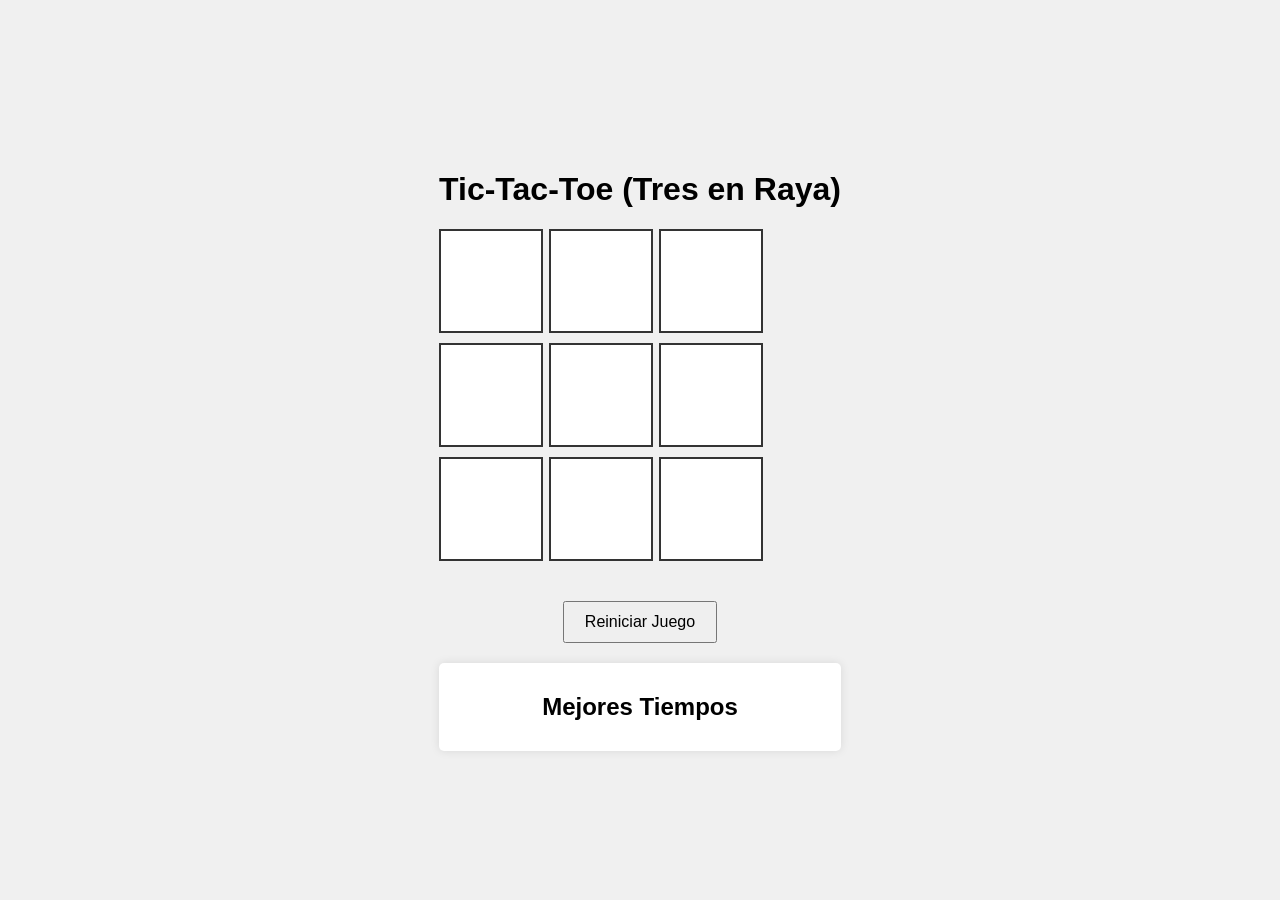
==== index.html @ cbe60570 "Add files via upload" ====
<!DOCTYPE html>
<html lang="es">
<head>
    <meta charset="UTF-8">
    <meta name="viewport" content="width=device-width, initial-scale=1.0">
    <title>Tic-Tac-Toe - Jugador vs Computadora</title>
    <link rel="stylesheet" href="style.css">
    <script defer src="script.js"></script>
</head>
<body>
    <div class="container">
        <h1>Tic-Tac-Toe (Tres en Raya)</h1>
        <div id="game-board" class="game-board">
            <div class="cell" data-index="0"></div>
            <div class="cell" data-index="1"></div>
            <div class="cell" data-index="2"></div>
            <div class="cell" data-index="3"></div>
            <div class="cell" data-index="4"></div>
            <div class="cell" data-index="5"></div>
            <div class="cell" data-index="6"></div>
            <div class="cell" data-index="7"></div>
            <div class="cell" data-index="8"></div>
        </div>
        <button id="reset-button">Reiniciar Juego</button>

        <div id="leaderboard" class="leaderboard">
            <h2>Mejores Tiempos</h2>
            <ul id="leaderboard-list"></ul>
        </div>
    </div>
</body>
</html>
---- style.css ----
body {
    font-family: Arial, sans-serif;
    display: flex;
    justify-content: center;
    align-items: center;
    height: 100vh;
    margin: 0;
    background-color: #f0f0f0;
}

.container {
    text-align: center;
}

.game-board {
    display: grid;
    grid-template-columns: repeat(3, 100px);
    grid-gap: 10px;
    margin: 20px auto;
}

.cell {
    width: 100px;
    height: 100px;
    background-color: #fff;
    border: 2px solid #333;
    font-size: 2em;
    display: flex;
    justify-content: center;
    align-items: center;
    cursor: pointer;
}

.cell:hover {
    background-color: #f9f9f9;
}

button {
    margin-top: 20px;
    padding: 10px 20px;
    font-size: 1em;
}

.leaderboard {
    margin-top: 20px;
    background: #fff;
    padding: 10px;
    border-radius: 5px;
    box-shadow: 0px 0px 10px rgba(0, 0, 0, 0.1);
}
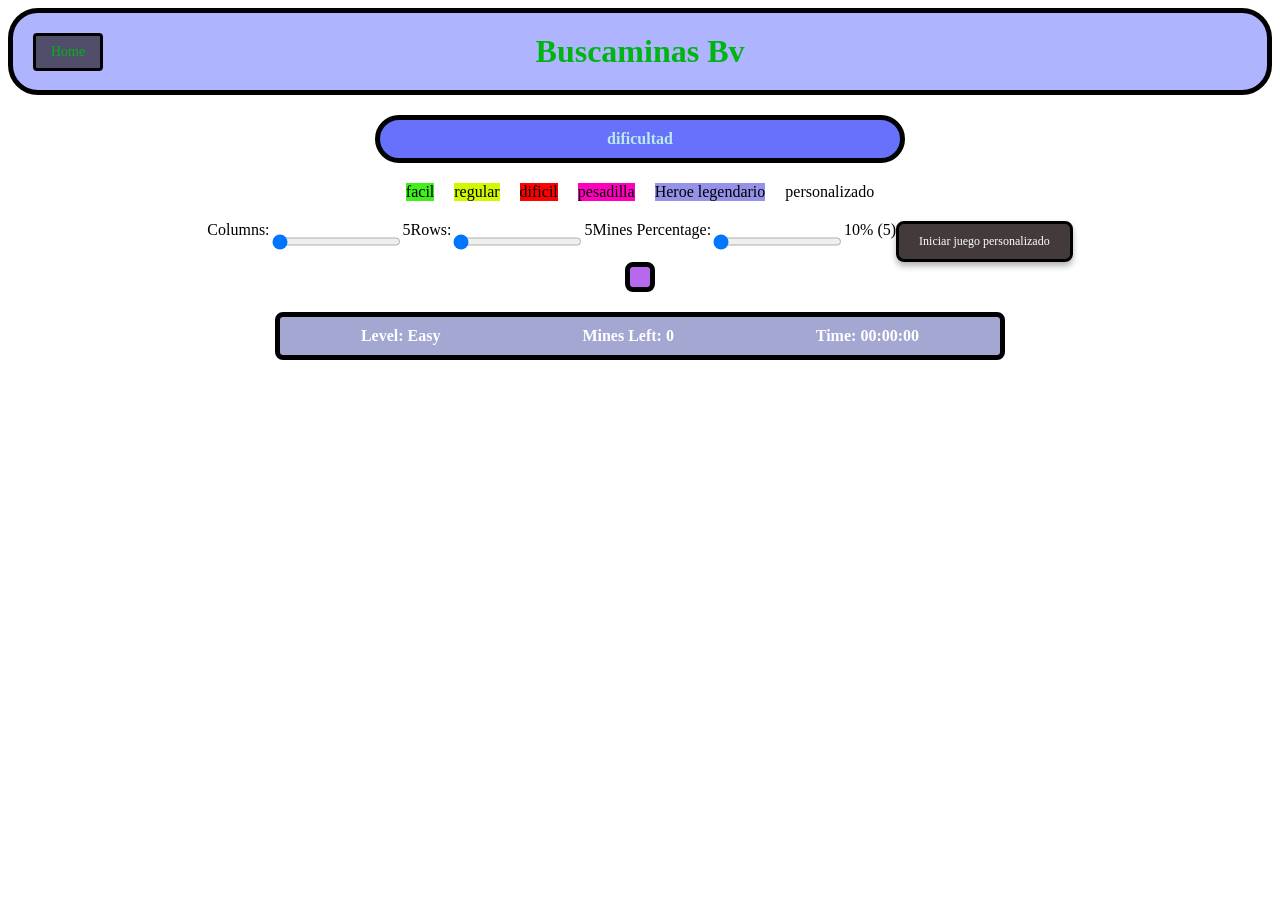
==== commit f9a04eb5: "Add files via upload" ====
--- a/index.html
+++ b/index.html
@@ -1,32 +1,65 @@
 <!DOCTYPE html>
-<html lang="es">
+<html lang="en">
+
 <head>
     <meta charset="UTF-8">
     <meta name="viewport" content="width=device-width, initial-scale=1.0">
-    <title>Tic-Tac-Toe - Jugador vs Computadora</title>
+    <title>Buscaminas Bv</title>
     <link rel="stylesheet" href="style.css">
-    <script defer src="script.js"></script>
 </head>
+
 <body>
-    <div class="container">
-        <h1>Tic-Tac-Toe (Tres en Raya)</h1>
-        <div id="game-board" class="game-board">
-            <div class="cell" data-index="0"></div>
-            <div class="cell" data-index="1"></div>
-            <div class="cell" data-index="2"></div>
-            <div class="cell" data-index="3"></div>
-            <div class="cell" data-index="4"></div>
-            <div class="cell" data-index="5"></div>
-            <div class="cell" data-index="6"></div>
-            <div class="cell" data-index="7"></div>
-            <div class="cell" data-index="8"></div>
-        </div>
-        <button id="reset-button">Reiniciar Juego</button>
+    <header>
+        <button class="home-button" id="homeButton" onclick="returnToLevelSelection()">Home</button>
+        <h1>Buscaminas Bv</h1>
+    </header>
 
-        <div id="leaderboard" class="leaderboard">
-            <h2>Mejores Tiempos</h2>
-            <ul id="leaderboard-list"></ul>
+    <div class="level-selection" id="levelSelection">
+        <h2>dificultad</h2>
+        <div class="difficulty-selection">
+            <div class="level-card" onclick="startGame('easy')">facil</div>
+            <div class="level-card" onclick="startGame('medium')">regular</div>
+            <div class="level-card" onclick="startGame('hard')">dificil</div>
+            <div class="level-card" onclick="startGame('hardcore')">pesadilla</div>
+            <div class="level-card" onclick="startGame('legend')">Heroe legendario</div>
+            <div class="level-card" onclick="selectCustomSettings()">personalizado</div>
         </div>
     </div>
+
+    <div class="initcustom" id="customSettings">
+        <label for="customCols">Columns:</label>
+        <input type="range" id="customCols" min="5" max="30" value="5" onchange="updateCustomSettings()">
+        <span id="customColsValue">5</span>
+        <label for="customRows">Rows:</label>
+        <input type="range" id="customRows" min="5" max="30" value="5" onchange="updateCustomSettings()">
+        <span id="customRowsValue">5</span>
+        <label for="customMines">Mines Percentage:</label>
+        <input type="range" id="customMines" min="10" max="50" value="10" onchange="updateCustomSettings()">
+        <span id="customMinesValue">10% (5)</span>
+        <button onclick="startCustomGame()">Iniciar juego personalizado</button>
+    </div>
+
+    <div class="game-board-container" id="gameBoardContainer">
+        <div id="game-board"></div>
+    </div>
+
+    <div class="game-info" id="gameInfo">
+        <span>Level: <span id="currentLevelName">Easy</span></span>
+        <span>Mines Left: <span id="mineCounter">0</span></span>
+        <span>Time: <span id="timeCounter">00:00:00</span></span>
+    </div>
+
+    <div class="modal" id="gameOverModal">
+        <div class="modal-content">
+            <h4 id="modalMessage"></h4>
+            <div class="button-container">
+                <button onclick="restartGame()">Restart</button>
+                <button onclick="returnToLevelSelection()">Exit</button>
+            </div>
+        </div>
+    </div>
+
+    <script src="script.js"></script>
 </body>
+
 </html>
--- a/style.css
+++ b/style.css
@@ -1,51 +1,279 @@
 
-body {
-    font-family: Arial, sans-serif;
-    display: flex;
-    justify-content: center;
-    align-items: center;
-    height: 100vh;
+
+/* Estilo para el encabezado */
+header {
+    background-color: rgba(121, 130, 253, 0.597); /* Color de fondo para el encabezado */
+    padding: 20px; /* Espacio interior del encabezado */
+    color: rgb(0, 180, 18); /* Color del texto */
+    border: 5px solid #000000; /* Borde completo */
+    position: relative;
+    display: flex;
+    justify-content: center;
+    align-items: center;
+    border-radius: 30px;
+}
+
+header h1 {
     margin: 0;
-    background-color: #f0f0f0;
-}
-
-.container {
+    font-size: 2em;
+}
+
+/* Botón de Home dentro del encabezado */
+.home-button {
+    font-family: 'Press Start 2P', cursive;
+    position: absolute;
+    top: 20px;
+    left: 20px;
+    padding: 8px 15px;
+    font-size: 14px;
+    cursor: pointer;
+    border: none;
+    border-radius: 4px;
+    border: 3px solid #000000;
+    background-color: rgba(20, 11, 11, 0.597);
+    color: rgb(0, 180, 18); 
+    transition: background-color 0.3s;
+}
+
+/* Efecto activo (cuando se hace clic) */
+.home-button button:active {
+    transform: scale(0.98);
+    background-color: rgba(28, 26, 31, 1);
+    box-shadow: inset 0px 4px 6px rgba(0, 0, 0, 0.5);
+}
+
+h2 {
+    margin-top: 20px;
+    color: rgb(188, 233, 233); /* Color del texto */
+    background-color: rgba(0, 17, 248, 0.597);; 
+    border: 5px solid #000000; 
+    display: flex;
+    justify-content: space-around;
+    align-items: center;
+    margin: 20px auto;
+    padding: 10px;
+    width: 500px;
+    font-size: 16px;
+    font-weight: bold;
+    border-radius: 30px;
+}
+
+/* Contenedor de selección de dificultad */
+.difficulty-selection {
+    display: flex;
+    justify-content: center;
+    gap: 20px;
+    flex-wrap: wrap;
+    max-width: 1000px;
+    margin: 20px auto;
+}
+
+
+
+.level-card:hover {
+    transform: scale(1.05);
+}
+
+/* Colores específicos para cada tarjeta */
+.level-card:nth-child(1) {
+    background-color: #41ee1e; /* Verde para Fácil */
+}
+
+.level-card:nth-child(2) {
+    background-color: #d3f802; /* Naranja para Medio */
+}
+
+.level-card:nth-child(3) {
+    background-color: #ff0000; /* Rojo para Difícil */
+}
+
+.level-card:nth-child(4) {
+    background-color: #ff00bf; /* Rojo oscuro para Hardcore */
+}
+
+.level-card:nth-child(5) {
+    background-color: #9492e9; /* Púrpura para Leyenda */
+}
+
+/* Estilo para centrar el tablero en la pantalla */
+.game-board-container {
+    display: flex;
+    justify-content: center; /* Centra el contenido horizontalmente */
+    align-items: flex-start; /* Alinea el contenido en la parte superior del contenedor */
+    width: 100%;
+}
+
+#game-board {
+    display: grid;
+    gap: 2px;
+    background-color: rgb(183, 104, 236);; /* Color de fondo para el encabezado */
+    padding: 10px;
+    border: 5px solid #000000; /* Borde completo */
+    border-radius: 8px;
+}
+
+/* Estilos para las celdas del tablero */
+.cell {
+    background: linear-gradient(135deg, #ff6161, #ff7878);  /* Fondo degradado */
+    border-radius: 10%;  /* Bordes redondeados */
+    transition: background-color 0.3s;  /* Efecto suave al cambiar de color */
+}
+
+.cell:hover {
+    background-color: #1827aa;
+}
+
+.cell.revealed {
+    background-color: #cfd8dc;  /* Color diferente para celdas reveladas */
+    color: #000;  /* Color del texto */
+}
+
+
+/* Estilos generales para el modal */
+.modal {
+    display: none; /* Mantén el modal oculto inicialmente */
+    position: fixed;
+    top: 50%;
+    left: 50%;
+    transform: translate(-50%, -50%);
+    width: 320px;
+    background-color: rgba(0, 0, 0, 0.385); /* Fondo oscuro semitransparente */
+    border-radius: 8px;
+    border: 5px solid #000000;
+    box-shadow: 0px 0px 10px rgba(0, 0, 0, 0.3);
+    padding: 20px;
     text-align: center;
-}
-
-.game-board {
-    display: grid;
-    grid-template-columns: repeat(3, 100px);
-    grid-gap: 10px;
+    flex-direction: column;
+    justify-content: center; /* Centrado vertical del contenido */
+    align-items: center; /* Centrado horizontal del contenido */
+}
+
+/* Contenido del modal */
+.modal-content {
+    display: flex;
+    flex-direction: column;
+    align-items: center;
+    width: 100%;
+    gap: 20px; /* Espacio entre el mensaje y los botones */
+}
+
+/* Estilo para el mensaje de resultado */
+.modal-content h4 {
+    color: rgb(142, 245, 152);
+    font-size: 24px;
+    margin: 0;
+}
+
+/* Ajuste en el contenedor de los botones */
+.button-container {
+    display: flex;
+    gap: 10px;
+    justify-content: center;
+    width: 100%;
+}
+
+/* Estilos de los botones para centrar el texto */
+.button-container button {
+    padding: 10px 15px;
+    font-size: 16px;
+    cursor: pointer;
+    border-radius: 4px;
+    border: 3px solid #000000;
+    background-color: rgba(0, 0, 0, 0.582);
+    color: rgb(0, 180, 18);
+    transition: background-color 0.3s;
+    max-width: 120px;
+    white-space: nowrap;
+    text-align: center; /* Centra el texto horizontalmente */
+    display: flex;
+    align-items: center; /* Centra el texto verticalmente */
+    justify-content: center; /* Centra el texto horizontalmente */
+}
+
+.button-container button:hover {
+    background-color: rgba(28, 26, 31, 0.597);
+}
+
+/* Centrado del contenedor de selección de nivel */
+.level-selection {
+    text-align: center;
+    margin-top: 20px;
+}
+
+/* Estilos para la información del juego */
+.game-info {
+    display: flex;
+    justify-content: space-around;
+    align-items: center;
     margin: 20px auto;
-}
-
-.cell {
-    width: 100px;
-    height: 100px;
-    background-color: #fff;
-    border: 2px solid #333;
-    font-size: 2em;
-    display: flex;
-    justify-content: center;
-    align-items: center;
+    padding: 10px;
+    background-color: rgba(12, 21, 134, 0.374);
+    color: rgb(254, 255, 254);
+    border: 5px solid #000000; /* Borde completo */
+    border-radius: 8px;
+    width: 700px;
+    font-size: 16px;
+    font-weight: bold;
+}
+
+/* Contenedor del botón */
+.initcustom {
+    display: flex;
+    justify-content: center;
+    margin-top: 15px;
+}
+
+/* Estilos para el botón personalizado */
+.initcustom button {
+    font-family: 'Press Start 2P', cursive;
+    padding: 10px 20px;
+    font-size: 12px;
     cursor: pointer;
-}
-
-.cell:hover {
-    background-color: #f9f9f9;
-}
-
-button {
-    margin-top: 20px;
-    padding: 10px 20px;
-    font-size: 1em;
-}
-
-.leaderboard {
-    margin-top: 20px;
-    background: #fff;
-    padding: 10px;
-    border-radius: 5px;
-    box-shadow: 0px 0px 10px rgba(0, 0, 0, 0.1);
-}
+    border: 3px solid #000000;
+    border-radius: 8px;
+    background-color: rgba(20, 11, 11, 0.8);
+    color: rgb(255, 255, 255);
+    transition: background-color 0.3s, transform 0.2s;
+    box-shadow: 0px 4px 6px rgba(0, 0, 0, 0.3);
+}
+
+/* Efecto hover para el botón */
+.initcustom button:hover {
+    background-color: rgba(28, 26, 31, 0.9);
+    transform: scale(1.05);
+    color: #ffffff;
+} 
+
+/* Efecto activo para el botón de Home */
+.home-button:active {
+    transform: scale(0.98);
+    background-color: rgba(28, 26, 31, 1);
+    box-shadow: inset 0px 4px 6px rgba(0, 0, 0, 0.5);
+}
+
+/* Efecto activo para las tarjetas de dificultad */
+.level-card:active {
+    transform: scale(0.95);
+    box-shadow: inset 0px 4px 6px rgba(0, 0, 0, 0.5);
+}
+
+/* Efecto activo para las celdas del tablero */
+.cell:active {
+    transform: scale(0.9);
+    background-color: #1827aa;
+    box-shadow: inset 0px 4px 6px rgba(0, 0, 0, 0.3);
+}
+
+/* Efecto activo para los botones dentro del modal */
+.button-container button:active {
+    transform: scale(0.98);
+    background-color: rgba(28, 26, 31, 1);
+    box-shadow: inset 0px 4px 6px rgba(0, 0, 0, 0.5);
+}
+
+/* Efecto activo para el botón "Iniciar" en Custom */
+.initcustom button:active {
+    transform: scale(0.98);
+    background-color: rgba(28, 26, 31, 1);
+    box-shadow: inset 0px 4px 6px rgba(0, 0, 0, 0.5);
+}
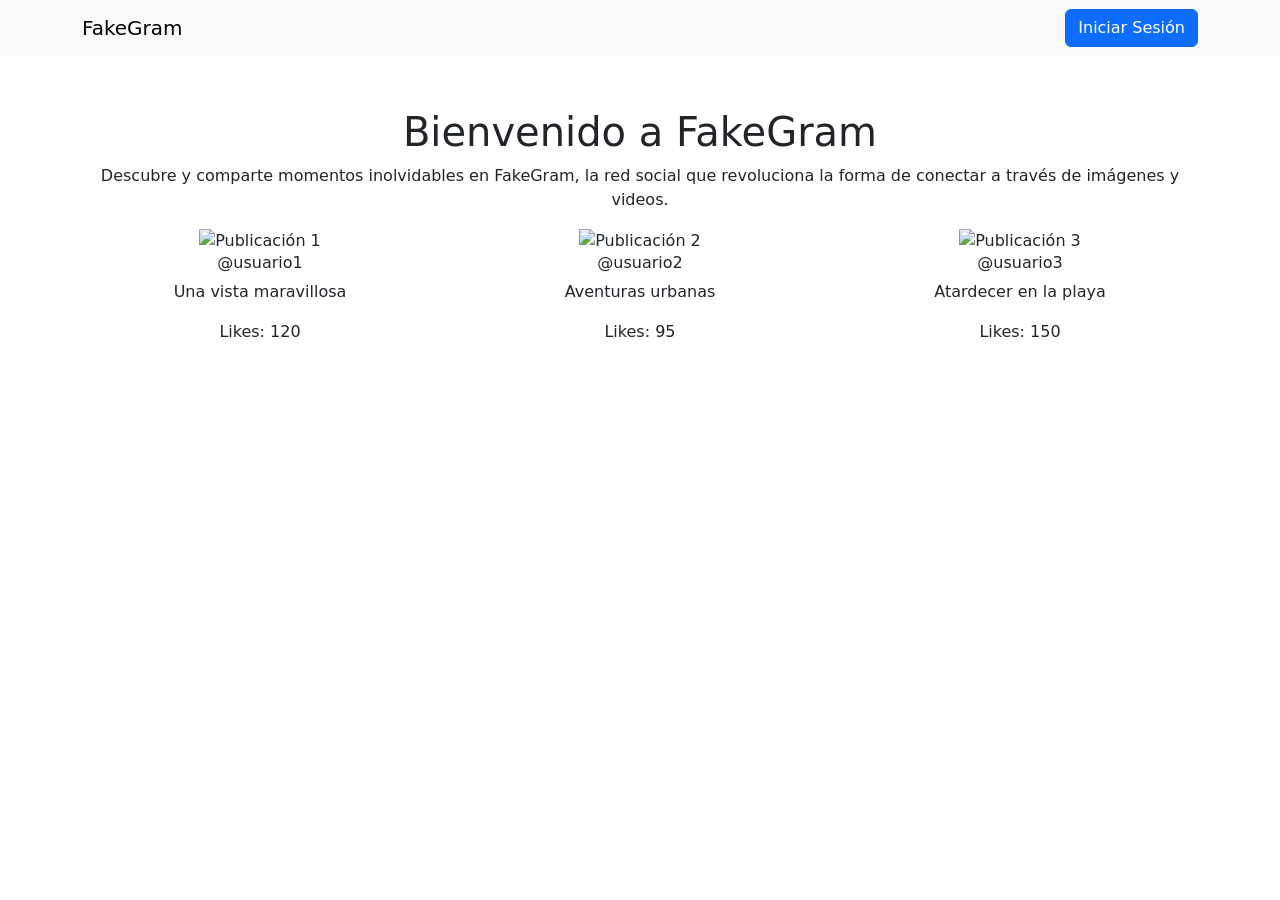
==== commit 3fc01895: "Add files via upload" ====
--- a/index.html
+++ b/index.html
@@ -1,65 +1,54 @@
 <!DOCTYPE html>
-<html lang="en">
-
+<html lang="es">
 <head>
-    <meta charset="UTF-8">
-    <meta name="viewport" content="width=device-width, initial-scale=1.0">
-    <title>Buscaminas Bv</title>
-    <link rel="stylesheet" href="style.css">
+  <meta charset="UTF-8">
+  <meta name="viewport" content="width=device-width, initial-scale=1">
+  <title>Inicio - FakeGram</title>
+  <!-- Bootstrap CSS -->
+  <link href="https://cdn.jsdelivr.net/npm/bootstrap@5.3.0/dist/css/bootstrap.min.css" rel="stylesheet">
+  <style>
+    body { padding-top: 60px; }
+    .gallery img { width: 100%; height: auto; }
+  </style>
 </head>
-
 <body>
-    <header>
-        <button class="home-button" id="homeButton" onclick="returnToLevelSelection()">Home</button>
-        <h1>Buscaminas Bv</h1>
-    </header>
-
-    <div class="level-selection" id="levelSelection">
-        <h2>dificultad</h2>
-        <div class="difficulty-selection">
-            <div class="level-card" onclick="startGame('easy')">facil</div>
-            <div class="level-card" onclick="startGame('medium')">regular</div>
-            <div class="level-card" onclick="startGame('hard')">dificil</div>
-            <div class="level-card" onclick="startGame('hardcore')">pesadilla</div>
-            <div class="level-card" onclick="startGame('legend')">Heroe legendario</div>
-            <div class="level-card" onclick="selectCustomSettings()">personalizado</div>
-        </div>
+  <nav class="navbar navbar-expand-lg navbar-light bg-light fixed-top">
+    <div class="container">
+      <a class="navbar-brand" href="#">FakeGram</a>
+      <div class="d-flex">
+        <a href="login.html" class="btn btn-primary">Iniciar Sesión</a>
+      </div>
     </div>
-
-    <div class="initcustom" id="customSettings">
-        <label for="customCols">Columns:</label>
-        <input type="range" id="customCols" min="5" max="30" value="5" onchange="updateCustomSettings()">
-        <span id="customColsValue">5</span>
-        <label for="customRows">Rows:</label>
-        <input type="range" id="customRows" min="5" max="30" value="5" onchange="updateCustomSettings()">
-        <span id="customRowsValue">5</span>
-        <label for="customMines">Mines Percentage:</label>
-        <input type="range" id="customMines" min="10" max="50" value="10" onchange="updateCustomSettings()">
-        <span id="customMinesValue">10% (5)</span>
-        <button onclick="startCustomGame()">Iniciar juego personalizado</button>
+  </nav>
+  
+  <div class="container text-center">
+    <h1 class="mt-5">Bienvenido a FakeGram</h1>
+    <p>Descubre y comparte momentos inolvidables en FakeGram, la red social que revoluciona la forma de conectar a través de imágenes y videos.</p>
+    <div class="row gallery">
+      <!-- Ejemplo de publicaciones -->
+      <div class="col-sm-4 mb-3">
+        <img src="https://picsum.photos/300/200?random=1" alt="Publicación 1">
+        <h6>@usuario1</h6>
+        <p>Una vista maravillosa</p>
+        <p>Likes: 120</p>
+      </div>
+      <div class="col-sm-4 mb-3">
+        <img src="https://picsum.photos/300/200?random=2" alt="Publicación 2">
+        <h6>@usuario2</h6>
+        <p>Aventuras urbanas</p>
+        <p>Likes: 95</p>
+      </div>
+      <div class="col-sm-4 mb-3">
+        <img src="https://picsum.photos/300/200?random=3" alt="Publicación 3">
+        <h6>@usuario3</h6>
+        <p>Atardecer en la playa</p>
+        <p>Likes: 150</p>
+      </div>
     </div>
-
-    <div class="game-board-container" id="gameBoardContainer">
-        <div id="game-board"></div>
-    </div>
-
-    <div class="game-info" id="gameInfo">
-        <span>Level: <span id="currentLevelName">Easy</span></span>
-        <span>Mines Left: <span id="mineCounter">0</span></span>
-        <span>Time: <span id="timeCounter">00:00:00</span></span>
-    </div>
-
-    <div class="modal" id="gameOverModal">
-        <div class="modal-content">
-            <h4 id="modalMessage"></h4>
-            <div class="button-container">
-                <button onclick="restartGame()">Restart</button>
-                <button onclick="returnToLevelSelection()">Exit</button>
-            </div>
-        </div>
-    </div>
-
-    <script src="script.js"></script>
+  </div>
+  
+  <!-- Bootstrap JS y jQuery -->
+  <script src="https://code.jquery.com/jquery-3.6.0.min.js"></script>
+  <script src="https://cdn.jsdelivr.net/npm/bootstrap@5.3.0/dist/js/bootstrap.bundle.min.js"></script>
 </body>
-
 </html>
